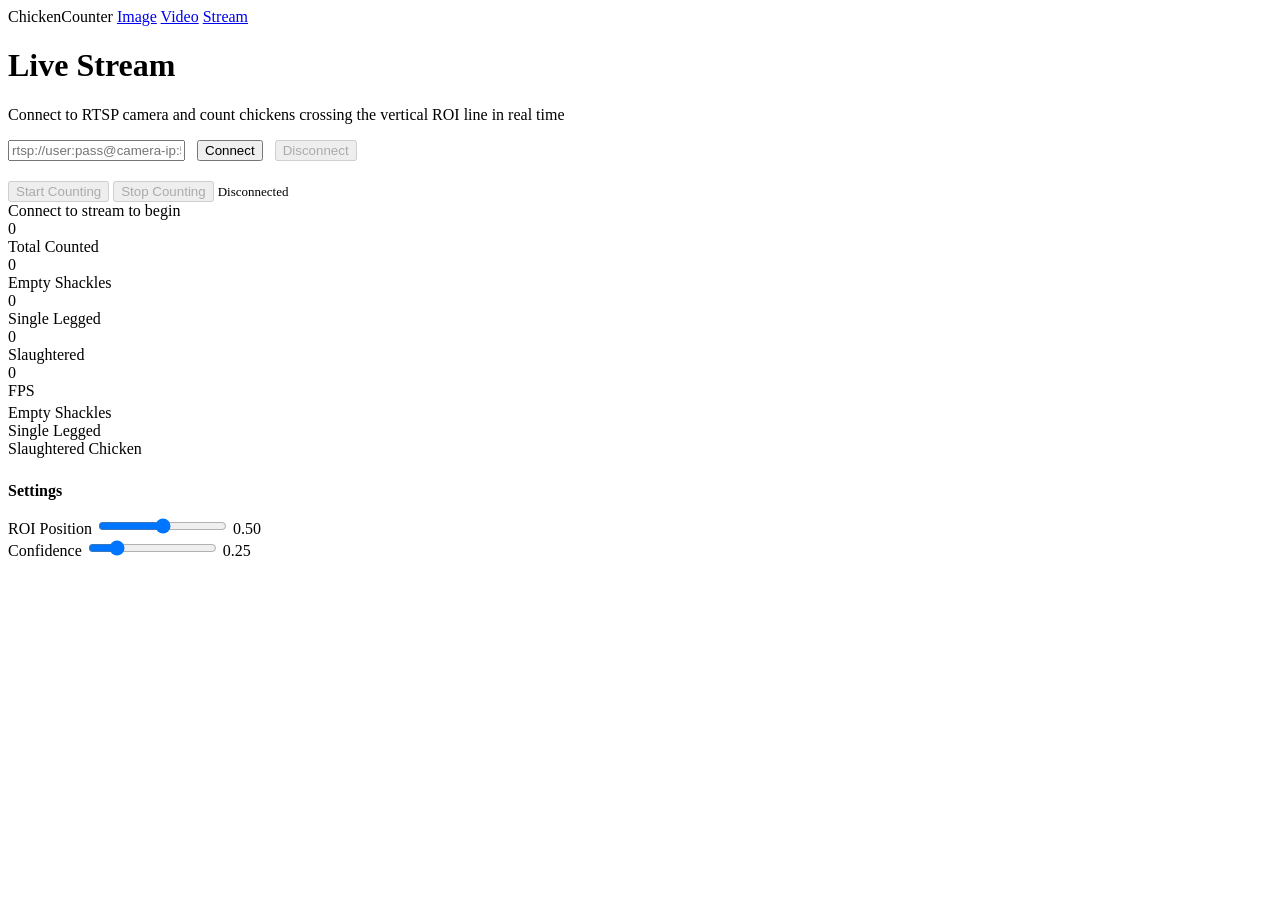
==== app/static/stream.html @ 0403b05f "first commit" ====
<!DOCTYPE html>
<html lang="en">
<head>
    <meta charset="UTF-8">
    <meta name="viewport" content="width=device-width, initial-scale=1.0">
    <link rel="icon" type="image/svg+xml" href="/favicon.svg">
    <title>Chicken Counter - Live Stream</title>
    <link rel="stylesheet" href="/css/style.css">
</head>
<body>
    <nav class="navbar">
        <span class="logo">ChickenCounter</span>
        <a href="/">Image</a>
        <a href="/video.html">Video</a>
        <a href="/stream.html" class="active">Stream</a>
    </nav>

    <div class="container">
        <h1 class="page-title">Live Stream</h1>
        <p class="page-subtitle">Connect to RTSP camera and count chickens crossing the vertical ROI line in real time</p>

        <div class="card">
            <div style="display:flex; gap:12px; margin-bottom:20px;">
                <input class="input" id="rtspUrl" type="text" placeholder="rtsp://user:pass@camera-ip:554/stream">
                <button class="btn btn-success" id="btnConnect">Connect</button>
                <button class="btn btn-danger" id="btnDisconnect" disabled>Disconnect</button>
            </div>

            <div class="controls">
                <button class="btn btn-primary" id="btnCountStart" disabled>Start Counting</button>
                <button class="btn btn-outline" id="btnCountStop" disabled>Stop Counting</button>
                <span style="flex:1;"></span>
                <span class="status-dot inactive" id="statusDot"></span>
                <span style="font-size:13px; color:var(--text-dim);" id="statusLabel">Disconnected</span>
            </div>
        </div>

        <div class="feed-container">
            <img id="feedImg" style="display:none;" alt="Live Feed">
            <span class="feed-placeholder" id="feedPlaceholder">Connect to stream to begin</span>
        </div>

        <div class="stats-panel">
            <div class="stat">
                <div class="value white" id="totalCount">0</div>
                <div class="label">Total Counted</div>
            </div>
            <div class="stat">
                <div class="value orange" id="emptyCount">0</div>
                <div class="label">Empty Shackles</div>
            </div>
            <div class="stat">
                <div class="value amber" id="singleCount">0</div>
                <div class="label">Single Legged</div>
            </div>
            <div class="stat">
                <div class="value green" id="slaughteredCount">0</div>
                <div class="label">Slaughtered</div>
            </div>
            <div class="stat">
                <div class="value amber" id="fpsVal">0</div>
                <div class="label">FPS</div>
            </div>
        </div>

        <div class="class-legend" style="margin-top:4px;">
            <div class="legend-item"><div class="legend-dot" style="background:#ff9100;"></div> Empty Shackles</div>
            <div class="legend-item"><div class="legend-dot" style="background:#ffc400;"></div> Single Legged</div>
            <div class="legend-item"><div class="legend-dot" style="background:#00e676;"></div> Slaughtered Chicken</div>
        </div>

        <div class="card" style="margin-top:24px;">
            <h3 style="margin-bottom:16px; font-size:16px;">Settings</h3>
            <div class="setting-row">
                <label>ROI Position</label>
                <input type="range" id="roiSlider" min="0.1" max="0.9" step="0.05" value="0.5">
                <span class="range-value" id="roiValue">0.50</span>
            </div>
            <div class="setting-row">
                <label>Confidence</label>
                <input type="range" id="confSlider" min="0.1" max="0.9" step="0.05" value="0.25">
                <span class="range-value" id="confValue">0.25</span>
            </div>
        </div>
    </div>

    <script src="/js/stream.js"></script>
</body>
</html>
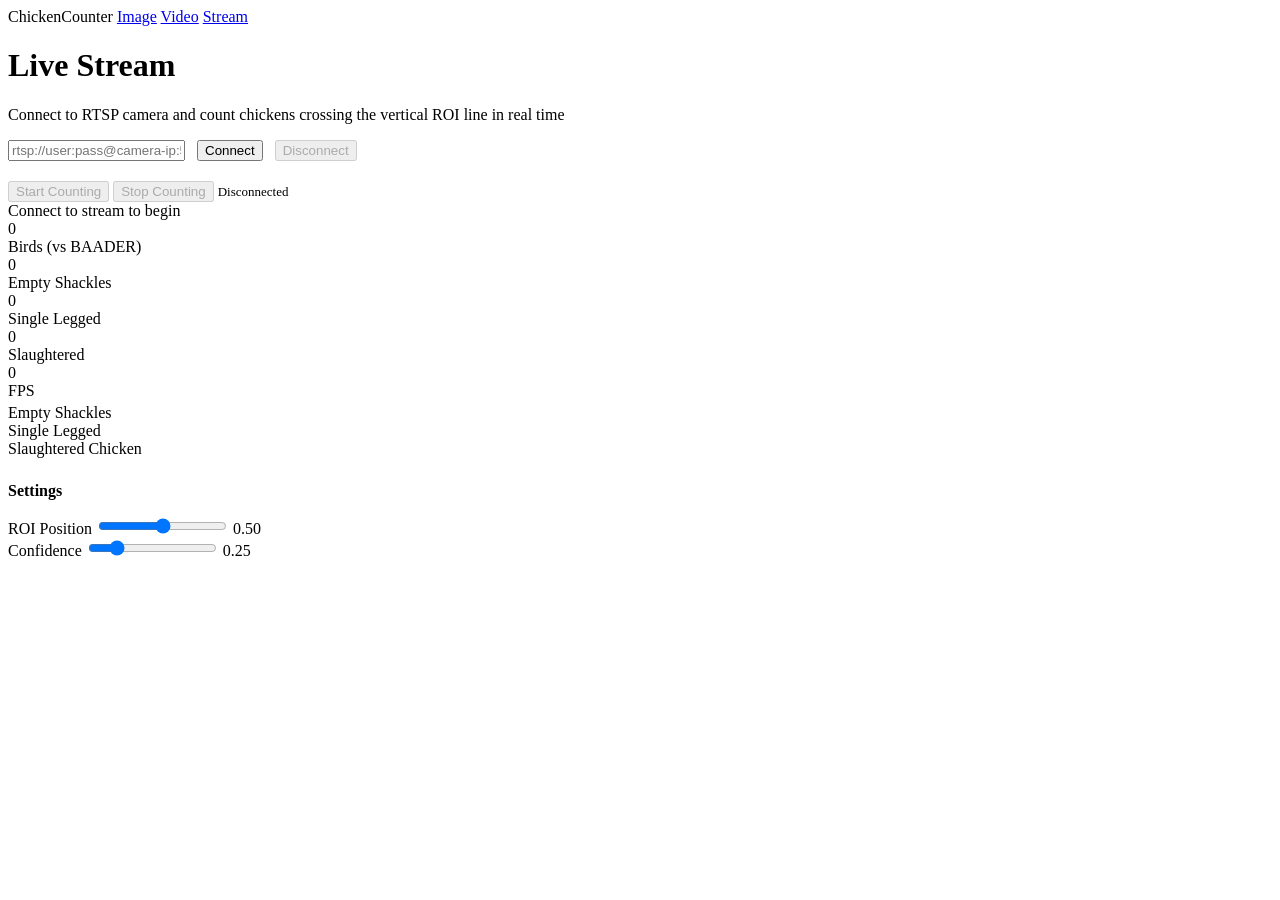
==== commit 50737714: "fix: BAADER-comparable total is slaughtered-only, not a sum BAADER is a weight sensor and never coun" ====
--- a/app/static/stream.html
+++ b/app/static/stream.html
@@ -43,7 +43,7 @@
         <div class="stats-panel">
             <div class="stat">
                 <div class="value white" id="totalCount">0</div>
-                <div class="label">Total Counted</div>
+                <div class="label">Birds (vs BAADER)</div>
             </div>
             <div class="stat">
                 <div class="value orange" id="emptyCount">0</div>
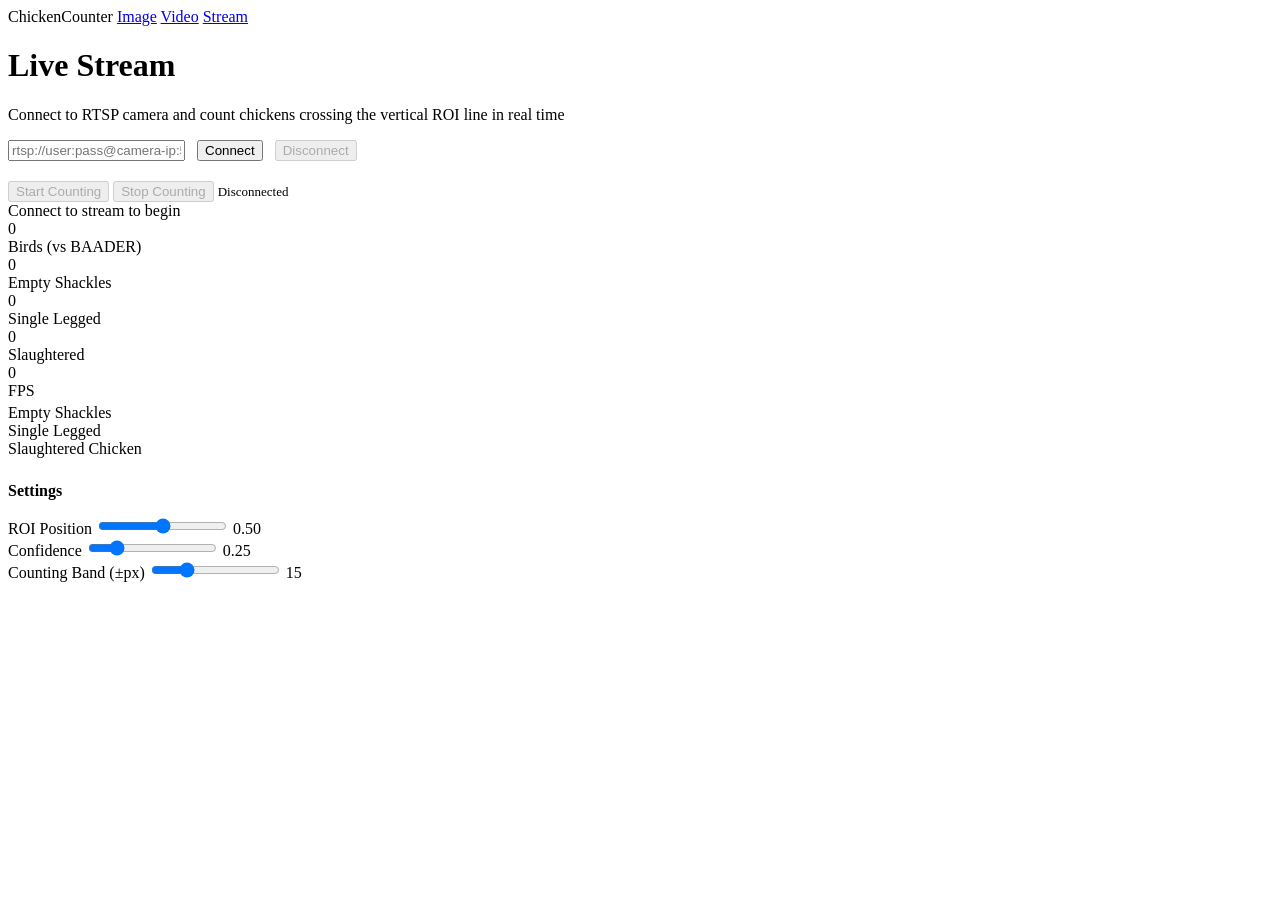
==== commit 52581061: "feat: live per-stream retuning (PATCH /api/streams/{id}) without dropping counts Running streams pre" ====
--- a/app/static/stream.html
+++ b/app/static/stream.html
@@ -81,6 +81,11 @@
                 <input type="range" id="confSlider" min="0.1" max="0.9" step="0.05" value="0.25">
                 <span class="range-value" id="confValue">0.25</span>
             </div>
+            <div class="setting-row">
+                <label>Counting Band (±px)</label>
+                <input type="range" id="zoneSlider" min="0" max="60" step="5" value="15">
+                <span class="range-value" id="zoneValue">15</span>
+            </div>
         </div>
     </div>
 
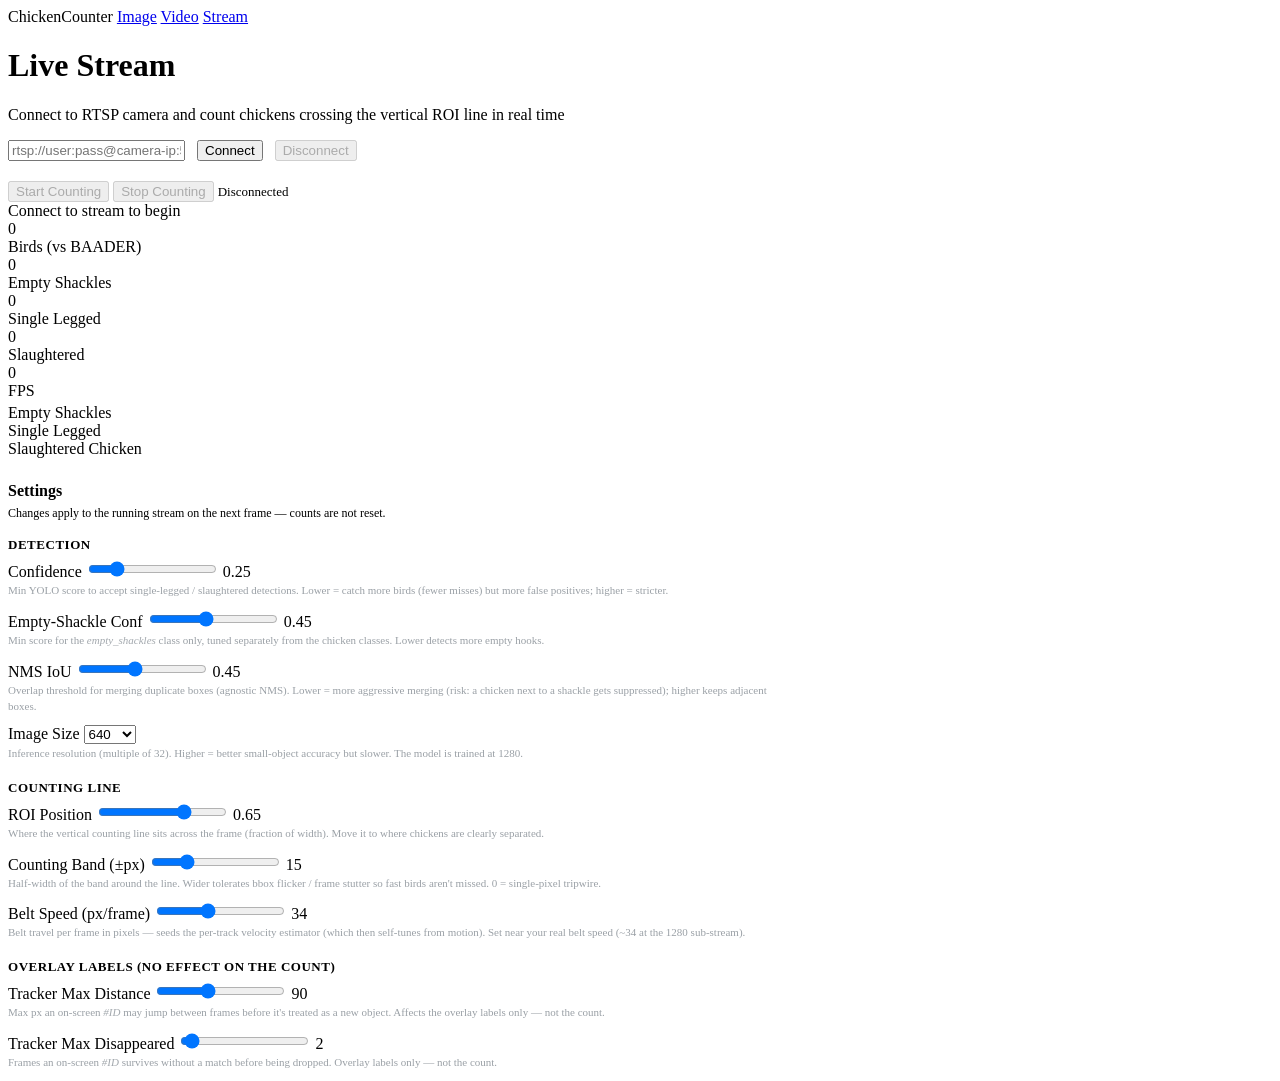
==== commit b99dbaf2: "feat: expose ALL live-tunable params on UI + API with per-param help text Previously the UI surfaced" ====
--- a/app/static/stream.html
+++ b/app/static/stream.html
@@ -6,6 +6,16 @@
     <link rel="icon" type="image/svg+xml" href="/favicon.svg">
     <title>Chicken Counter - Live Stream</title>
     <link rel="stylesheet" href="/css/style.css">
+    <style>
+        .setting-help {
+            margin: 2px 0 10px;
+            font-size: 11px;
+            line-height: 1.45;
+            color: var(--text-dim, #9aa0a6);
+            max-width: 760px;
+        }
+        .setting-help em { font-style: italic; opacity: .9; }
+    </style>
 </head>
 <body>
     <nav class="navbar">
@@ -70,22 +80,84 @@
         </div>
 
         <div class="card" style="margin-top:24px;">
-            <h3 style="margin-bottom:16px; font-size:16px;">Settings</h3>
-            <div class="setting-row">
-                <label>ROI Position</label>
-                <input type="range" id="roiSlider" min="0.1" max="0.9" step="0.05" value="0.5">
-                <span class="range-value" id="roiValue">0.50</span>
-            </div>
+            <h3 style="margin-bottom:6px; font-size:16px;">Settings</h3>
+            <p style="margin:0 0 16px; font-size:12px; color:var(--text-dim);">
+                Changes apply to the running stream on the next frame — counts are not reset.
+            </p>
+
+            <h4 style="margin:8px 0 6px; font-size:13px; color:var(--text-dim); text-transform:uppercase; letter-spacing:.04em;">Detection</h4>
+
             <div class="setting-row">
                 <label>Confidence</label>
                 <input type="range" id="confSlider" min="0.1" max="0.9" step="0.05" value="0.25">
                 <span class="range-value" id="confValue">0.25</span>
             </div>
+            <p class="setting-help">Min YOLO score to accept single-legged / slaughtered detections. Lower = catch more birds (fewer misses) but more false positives; higher = stricter.</p>
+
+            <div class="setting-row">
+                <label>Empty-Shackle Conf</label>
+                <input type="range" id="confEmptySlider" min="0.1" max="0.9" step="0.05" value="0.45">
+                <span class="range-value" id="confEmptyValue">0.45</span>
+            </div>
+            <p class="setting-help">Min score for the <em>empty_shackles</em> class only, tuned separately from the chicken classes. Lower detects more empty hooks.</p>
+
+            <div class="setting-row">
+                <label>NMS IoU</label>
+                <input type="range" id="nmsSlider" min="0.1" max="0.9" step="0.05" value="0.45">
+                <span class="range-value" id="nmsValue">0.45</span>
+            </div>
+            <p class="setting-help">Overlap threshold for merging duplicate boxes (agnostic NMS). Lower = more aggressive merging (risk: a chicken next to a shackle gets suppressed); higher keeps adjacent boxes.</p>
+
+            <div class="setting-row">
+                <label>Image Size</label>
+                <select id="imgszSelect" class="input" style="max-width:130px;">
+                    <option value="640">640</option>
+                    <option value="800">800</option>
+                    <option value="960">960</option>
+                    <option value="1280">1280</option>
+                    <option value="1600">1600</option>
+                </select>
+            </div>
+            <p class="setting-help">Inference resolution (multiple of 32). Higher = better small-object accuracy but slower. The model is trained at 1280.</p>
+
+            <h4 style="margin:18px 0 6px; font-size:13px; color:var(--text-dim); text-transform:uppercase; letter-spacing:.04em;">Counting line</h4>
+
+            <div class="setting-row">
+                <label>ROI Position</label>
+                <input type="range" id="roiSlider" min="0.1" max="0.9" step="0.05" value="0.65">
+                <span class="range-value" id="roiValue">0.65</span>
+            </div>
+            <p class="setting-help">Where the vertical counting line sits across the frame (fraction of width). Move it to where chickens are clearly separated.</p>
+
             <div class="setting-row">
                 <label>Counting Band (±px)</label>
                 <input type="range" id="zoneSlider" min="0" max="60" step="5" value="15">
                 <span class="range-value" id="zoneValue">15</span>
             </div>
+            <p class="setting-help">Half-width of the band around the line. Wider tolerates bbox flicker / frame stutter so fast birds aren't missed. 0 = single-pixel tripwire.</p>
+
+            <div class="setting-row">
+                <label>Belt Speed (px/frame)</label>
+                <input type="range" id="speedSlider" min="5" max="80" step="1" value="34">
+                <span class="range-value" id="speedValue">34</span>
+            </div>
+            <p class="setting-help">Belt travel per frame in pixels — seeds the per-track velocity estimator (which then self-tunes from motion). Set near your real belt speed (~34 at the 1280 sub-stream).</p>
+
+            <h4 style="margin:18px 0 6px; font-size:13px; color:var(--text-dim); text-transform:uppercase; letter-spacing:.04em;">Overlay labels (no effect on the count)</h4>
+
+            <div class="setting-row">
+                <label>Tracker Max Distance</label>
+                <input type="range" id="maxDistSlider" min="20" max="200" step="5" value="90">
+                <span class="range-value" id="maxDistValue">90</span>
+            </div>
+            <p class="setting-help">Max px an on-screen <em>#ID</em> may jump between frames before it's treated as a new object. Affects the overlay labels only — not the count.</p>
+
+            <div class="setting-row">
+                <label>Tracker Max Disappeared</label>
+                <input type="range" id="maxDisapSlider" min="1" max="30" step="1" value="2">
+                <span class="range-value" id="maxDisapValue">2</span>
+            </div>
+            <p class="setting-help">Frames an on-screen <em>#ID</em> survives without a match before being dropped. Overlay labels only — not the count.</p>
         </div>
     </div>
 
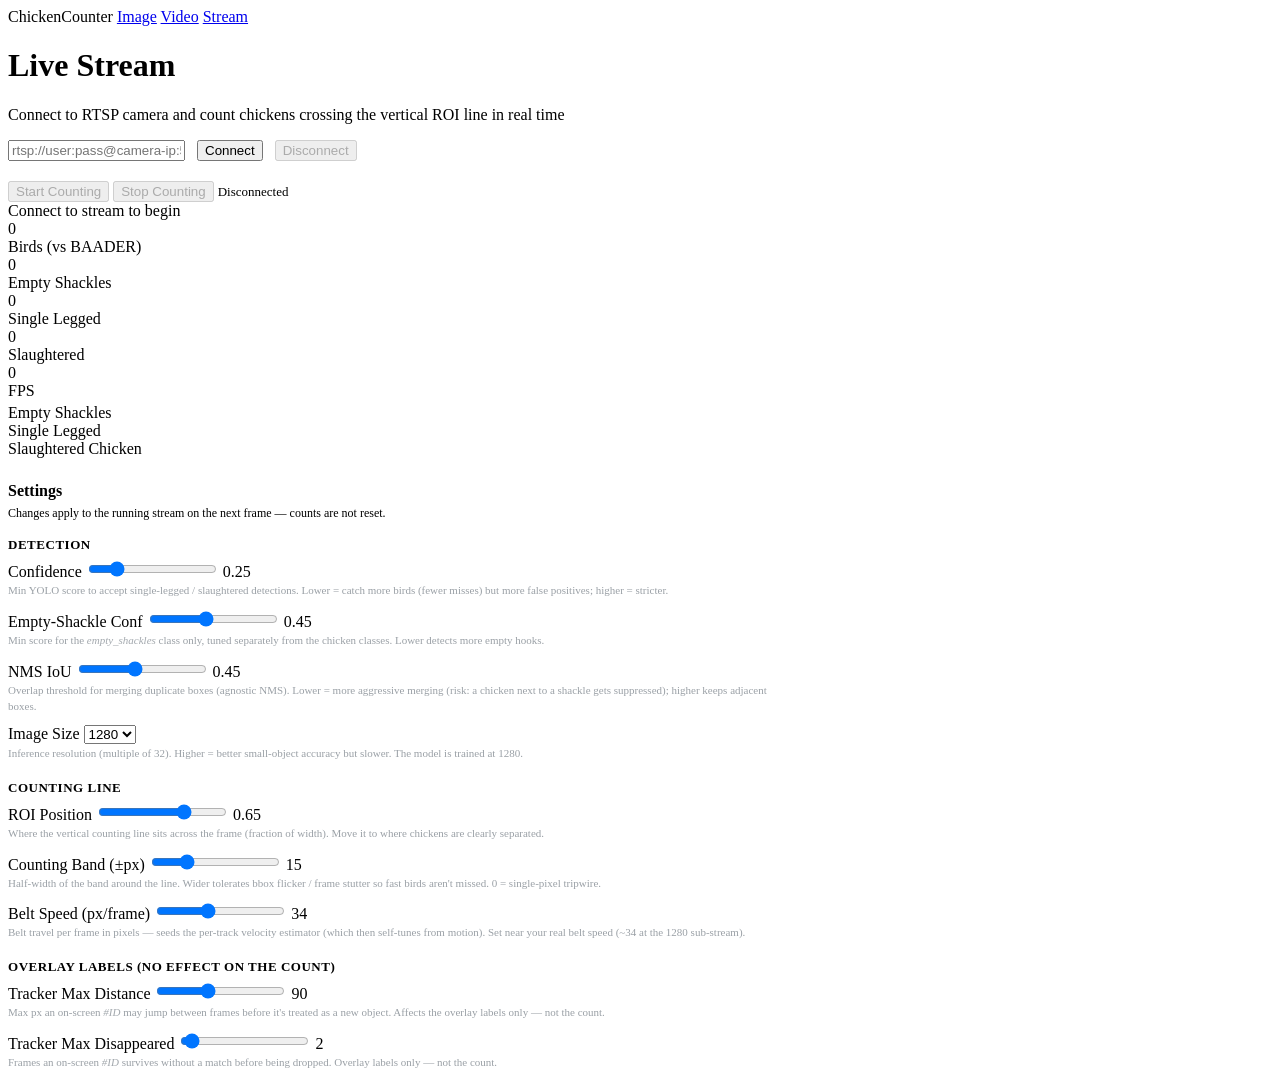
==== commit 8c309190: "fix: default-select imgsz 1280 in UI to match config default Co-Authored-By: Claude Opus 4.8 <norepl" ====
--- a/app/static/stream.html
+++ b/app/static/stream.html
@@ -114,7 +114,7 @@
                     <option value="640">640</option>
                     <option value="800">800</option>
                     <option value="960">960</option>
-                    <option value="1280">1280</option>
+                    <option value="1280" selected>1280</option>
                     <option value="1600">1600</option>
                 </select>
             </div>
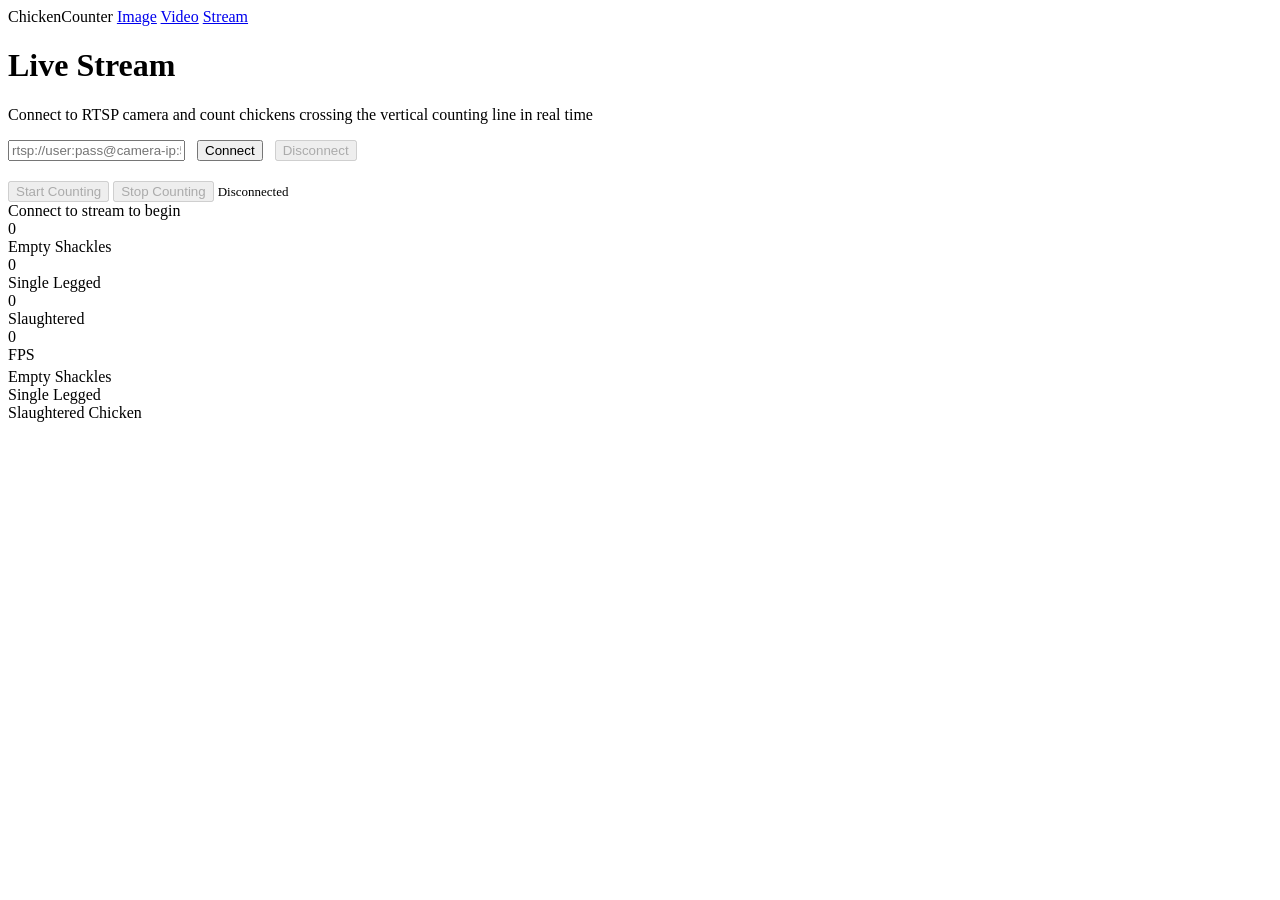
==== commit 05a6a82a: "refactor(ui): drop tuning controls + total-count; keep per-class counts Co-Authored-By: Claude Opus " ====
--- a/app/static/stream.html
+++ b/app/static/stream.html
@@ -6,16 +6,6 @@
     <link rel="icon" type="image/svg+xml" href="/favicon.svg">
     <title>Chicken Counter - Live Stream</title>
     <link rel="stylesheet" href="/css/style.css">
-    <style>
-        .setting-help {
-            margin: 2px 0 10px;
-            font-size: 11px;
-            line-height: 1.45;
-            color: var(--text-dim, #9aa0a6);
-            max-width: 760px;
-        }
-        .setting-help em { font-style: italic; opacity: .9; }
-    </style>
 </head>
 <body>
     <nav class="navbar">
@@ -27,7 +17,7 @@
 
     <div class="container">
         <h1 class="page-title">Live Stream</h1>
-        <p class="page-subtitle">Connect to RTSP camera and count chickens crossing the vertical ROI line in real time</p>
+        <p class="page-subtitle">Connect to RTSP camera and count chickens crossing the vertical counting line in real time</p>
 
         <div class="card">
             <div style="display:flex; gap:12px; margin-bottom:20px;">
@@ -52,10 +42,6 @@
 
         <div class="stats-panel">
             <div class="stat">
-                <div class="value white" id="totalCount">0</div>
-                <div class="label">Birds (vs BAADER)</div>
-            </div>
-            <div class="stat">
                 <div class="value orange" id="emptyCount">0</div>
                 <div class="label">Empty Shackles</div>
             </div>
@@ -78,89 +64,8 @@
             <div class="legend-item"><div class="legend-dot" style="background:#ffc400;"></div> Single Legged</div>
             <div class="legend-item"><div class="legend-dot" style="background:#00e676;"></div> Slaughtered Chicken</div>
         </div>
-
-        <div class="card" style="margin-top:24px;">
-            <h3 style="margin-bottom:6px; font-size:16px;">Settings</h3>
-            <p style="margin:0 0 16px; font-size:12px; color:var(--text-dim);">
-                Changes apply to the running stream on the next frame — counts are not reset.
-            </p>
-
-            <h4 style="margin:8px 0 6px; font-size:13px; color:var(--text-dim); text-transform:uppercase; letter-spacing:.04em;">Detection</h4>
-
-            <div class="setting-row">
-                <label>Confidence</label>
-                <input type="range" id="confSlider" min="0.1" max="0.9" step="0.05" value="0.25">
-                <span class="range-value" id="confValue">0.25</span>
-            </div>
-            <p class="setting-help">Min YOLO score to accept single-legged / slaughtered detections. Lower = catch more birds (fewer misses) but more false positives; higher = stricter.</p>
-
-            <div class="setting-row">
-                <label>Empty-Shackle Conf</label>
-                <input type="range" id="confEmptySlider" min="0.1" max="0.9" step="0.05" value="0.45">
-                <span class="range-value" id="confEmptyValue">0.45</span>
-            </div>
-            <p class="setting-help">Min score for the <em>empty_shackles</em> class only, tuned separately from the chicken classes. Lower detects more empty hooks.</p>
-
-            <div class="setting-row">
-                <label>NMS IoU</label>
-                <input type="range" id="nmsSlider" min="0.1" max="0.9" step="0.05" value="0.45">
-                <span class="range-value" id="nmsValue">0.45</span>
-            </div>
-            <p class="setting-help">Overlap threshold for merging duplicate boxes (agnostic NMS). Lower = more aggressive merging (risk: a chicken next to a shackle gets suppressed); higher keeps adjacent boxes.</p>
-
-            <div class="setting-row">
-                <label>Image Size</label>
-                <select id="imgszSelect" class="input" style="max-width:130px;">
-                    <option value="640">640</option>
-                    <option value="800">800</option>
-                    <option value="960">960</option>
-                    <option value="1280" selected>1280</option>
-                    <option value="1600">1600</option>
-                </select>
-            </div>
-            <p class="setting-help">Inference resolution (multiple of 32). Higher = better small-object accuracy but slower. The model is trained at 1280.</p>
-
-            <h4 style="margin:18px 0 6px; font-size:13px; color:var(--text-dim); text-transform:uppercase; letter-spacing:.04em;">Counting line</h4>
-
-            <div class="setting-row">
-                <label>ROI Position</label>
-                <input type="range" id="roiSlider" min="0.1" max="0.9" step="0.05" value="0.65">
-                <span class="range-value" id="roiValue">0.65</span>
-            </div>
-            <p class="setting-help">Where the vertical counting line sits across the frame (fraction of width). Move it to where chickens are clearly separated.</p>
-
-            <div class="setting-row">
-                <label>Counting Band (±px)</label>
-                <input type="range" id="zoneSlider" min="0" max="60" step="5" value="15">
-                <span class="range-value" id="zoneValue">15</span>
-            </div>
-            <p class="setting-help">Half-width of the band around the line. Wider tolerates bbox flicker / frame stutter so fast birds aren't missed. 0 = single-pixel tripwire.</p>
-
-            <div class="setting-row">
-                <label>Belt Speed (px/frame)</label>
-                <input type="range" id="speedSlider" min="5" max="80" step="1" value="34">
-                <span class="range-value" id="speedValue">34</span>
-            </div>
-            <p class="setting-help">Belt travel per frame in pixels — seeds the per-track velocity estimator (which then self-tunes from motion). Set near your real belt speed (~34 at the 1280 sub-stream).</p>
-
-            <h4 style="margin:18px 0 6px; font-size:13px; color:var(--text-dim); text-transform:uppercase; letter-spacing:.04em;">Overlay labels (no effect on the count)</h4>
-
-            <div class="setting-row">
-                <label>Tracker Max Distance</label>
-                <input type="range" id="maxDistSlider" min="20" max="200" step="5" value="90">
-                <span class="range-value" id="maxDistValue">90</span>
-            </div>
-            <p class="setting-help">Max px an on-screen <em>#ID</em> may jump between frames before it's treated as a new object. Affects the overlay labels only — not the count.</p>
-
-            <div class="setting-row">
-                <label>Tracker Max Disappeared</label>
-                <input type="range" id="maxDisapSlider" min="1" max="30" step="1" value="2">
-                <span class="range-value" id="maxDisapValue">2</span>
-            </div>
-            <p class="setting-help">Frames an on-screen <em>#ID</em> survives without a match before being dropped. Overlay labels only — not the count.</p>
-        </div>
     </div>
 
-    <script src="/js/stream.js"></script>
+    <script src="/js/stream.js?v=3"></script>
 </body>
 </html>
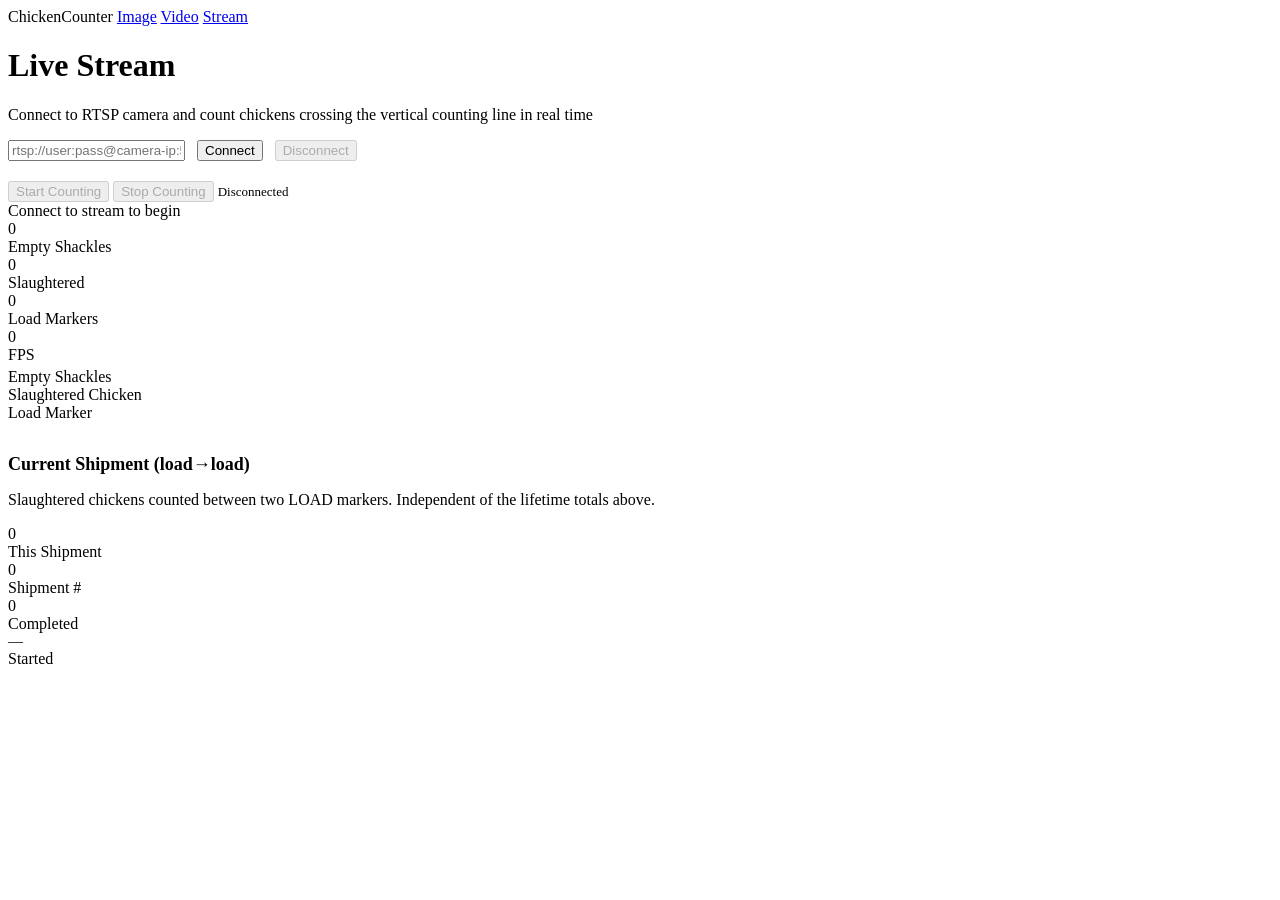
==== commit 65140171: "stream getting lagy after 24H fixed" ====
--- a/app/static/stream.html
+++ b/app/static/stream.html
@@ -46,12 +46,12 @@
                 <div class="label">Empty Shackles</div>
             </div>
             <div class="stat">
-                <div class="value amber" id="singleCount">0</div>
-                <div class="label">Single Legged</div>
+                <div class="value green" id="slaughteredCount">0</div>
+                <div class="label">Slaughtered</div>
             </div>
             <div class="stat">
-                <div class="value green" id="slaughteredCount">0</div>
-                <div class="label">Slaughtered</div>
+                <div class="value pink" id="loadCount">0</div>
+                <div class="label">Load Markers</div>
             </div>
             <div class="stat">
                 <div class="value amber" id="fpsVal">0</div>
@@ -61,11 +61,32 @@
 
         <div class="class-legend" style="margin-top:4px;">
             <div class="legend-item"><div class="legend-dot" style="background:#ff9100;"></div> Empty Shackles</div>
-            <div class="legend-item"><div class="legend-dot" style="background:#ffc400;"></div> Single Legged</div>
             <div class="legend-item"><div class="legend-dot" style="background:#00e676;"></div> Slaughtered Chicken</div>
+            <div class="legend-item"><div class="legend-dot" style="background:#ff2bd6;"></div> Load Marker</div>
+        </div>
+
+        <h2 class="page-title" style="font-size:18px; margin-top:32px;">Current Shipment (load&#8594;load)</h2>
+        <p class="page-subtitle" style="margin-bottom:16px;">Slaughtered chickens counted between two LOAD markers. Independent of the lifetime totals above.</p>
+        <div class="stats-panel">
+            <div class="stat">
+                <div class="value pink" id="shipmentCount">0</div>
+                <div class="label">This Shipment</div>
+            </div>
+            <div class="stat">
+                <div class="value white" id="shipmentIndex">0</div>
+                <div class="label">Shipment #</div>
+            </div>
+            <div class="stat">
+                <div class="value accent" id="totalShipments">0</div>
+                <div class="label">Completed</div>
+            </div>
+            <div class="stat">
+                <div class="value white" id="shipmentStarted" style="font-size:15px; word-break:break-all;">&#8212;</div>
+                <div class="label">Started</div>
+            </div>
         </div>
     </div>
 
-    <script src="/js/stream.js?v=3"></script>
+    <script src="/js/stream.js?v=4"></script>
 </body>
 </html>
